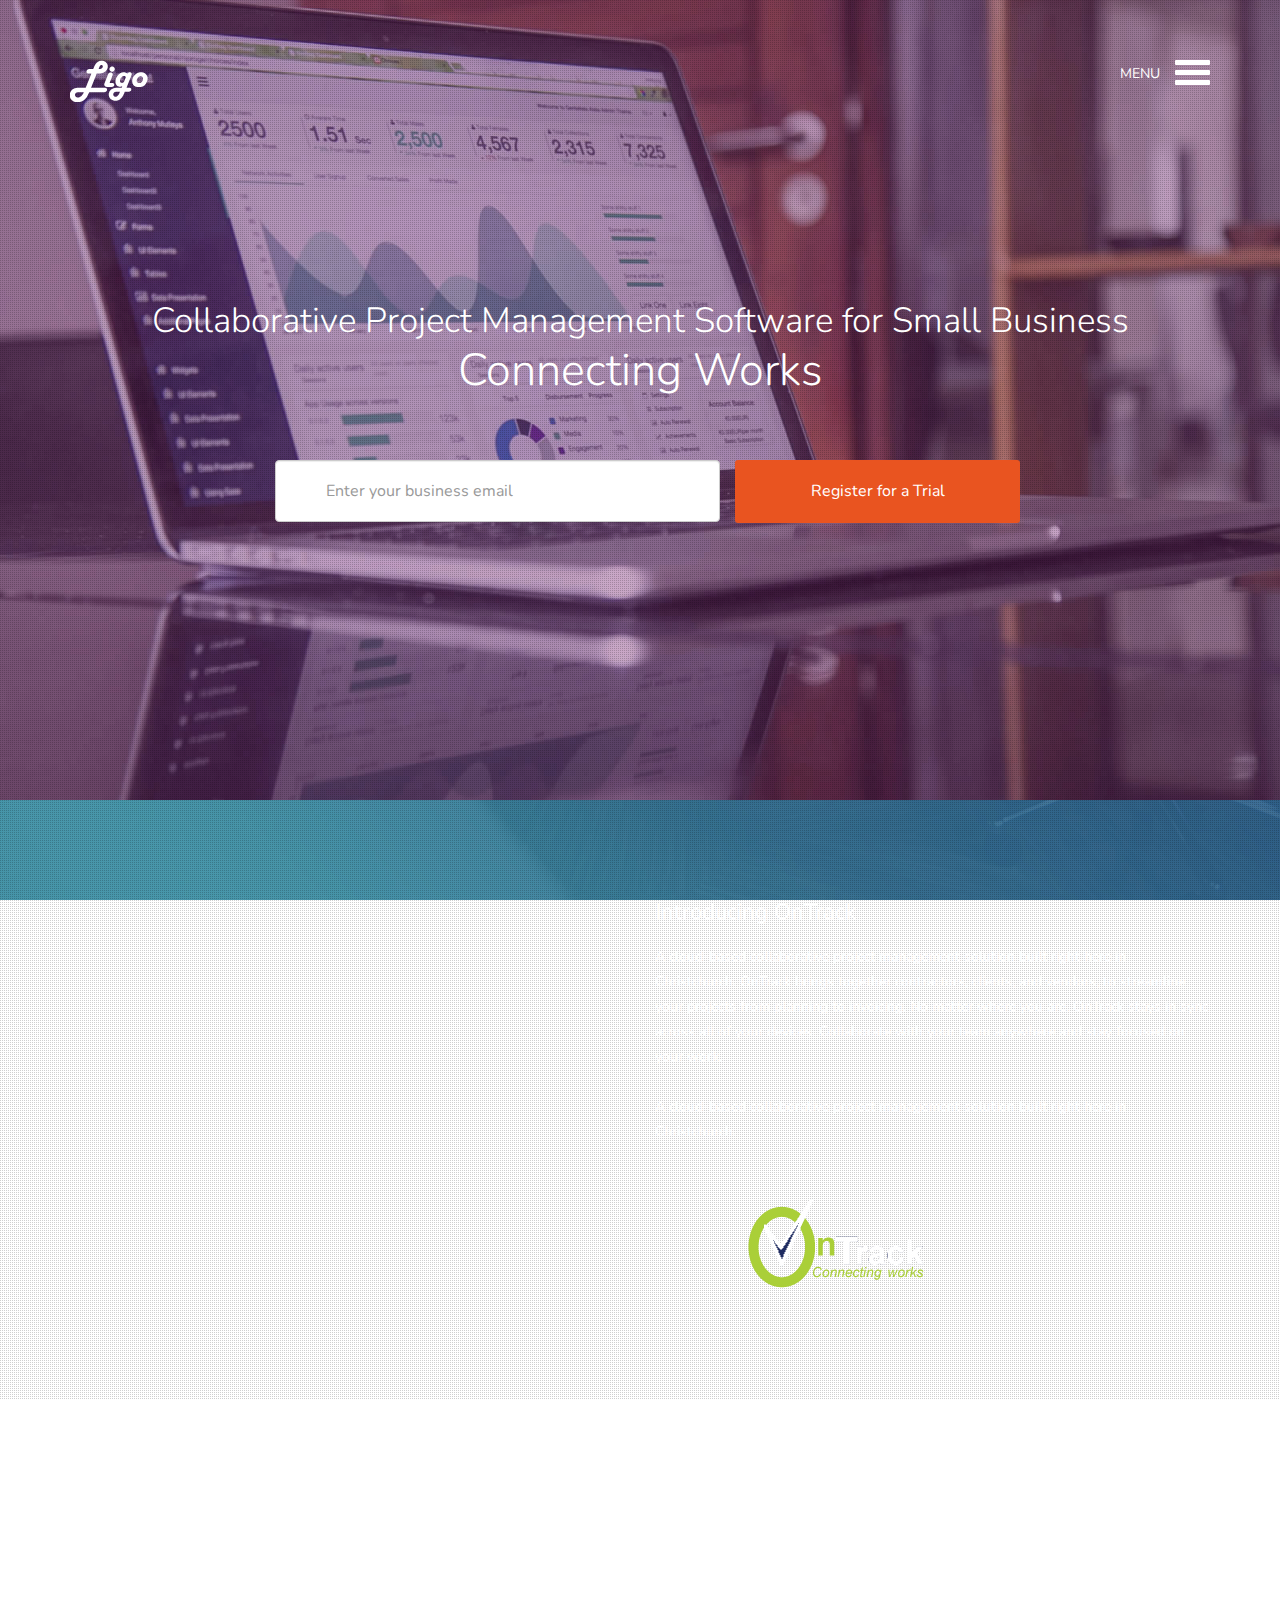
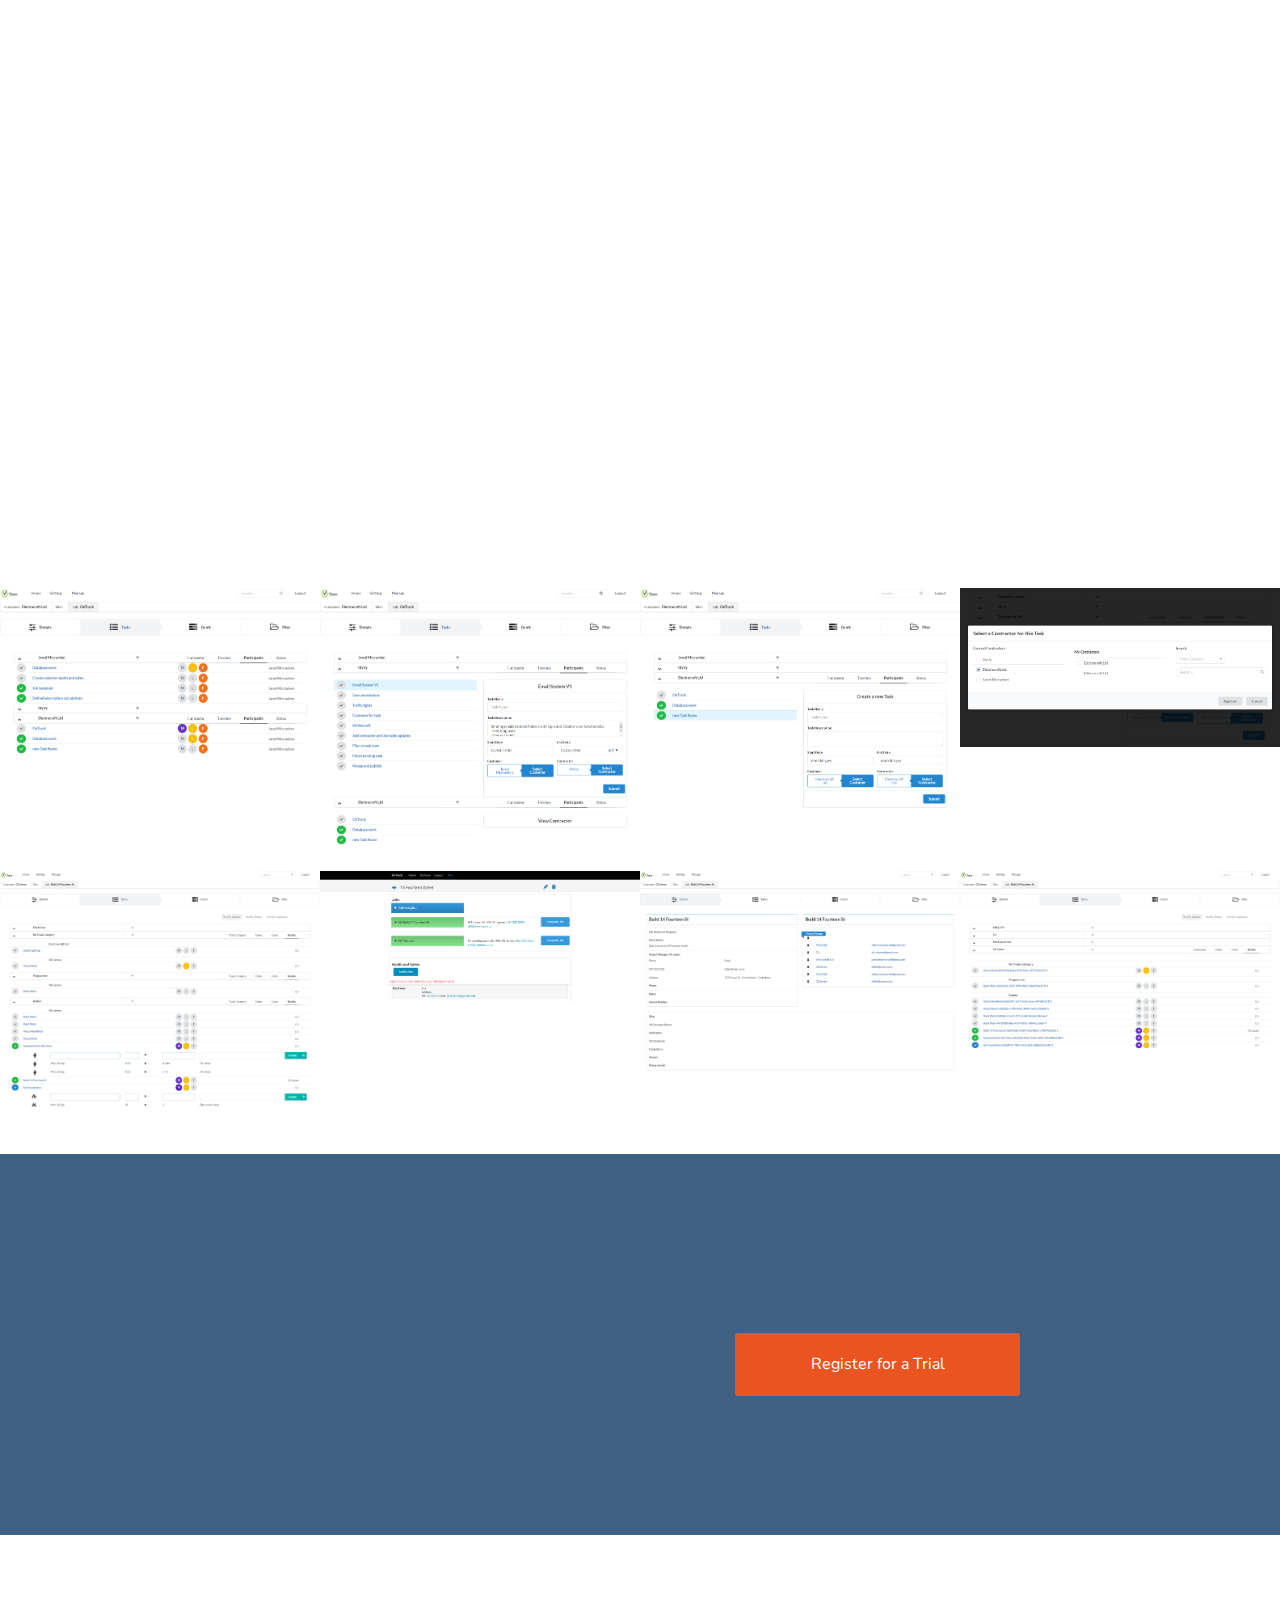
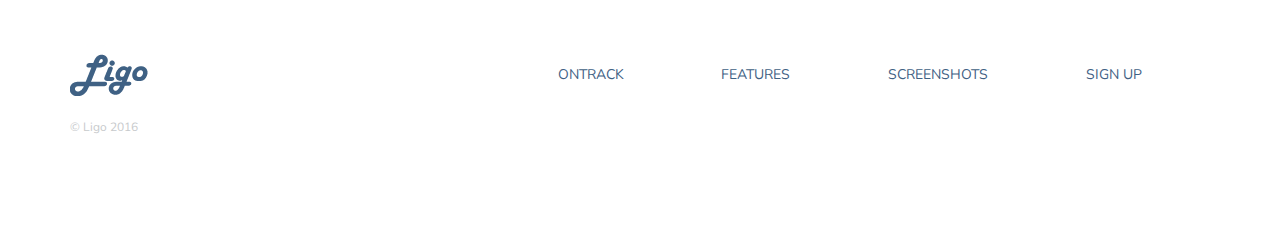
==== index.html @ 8e5c3d8b "init" ====
<!DOCTYPE html>
<!--[if lt IE 7]>      <html class="no-js lt-ie9 lt-ie8 lt-ie7"> <![endif]-->
<!--[if IE 7]>         <html class="no-js lt-ie9 lt-ie8"> <![endif]-->
<!--[if IE 8]>         <html class="no-js lt-ie9"> <![endif]-->
<!--[if gt IE 8]><!--> <html class="no-js"> <!--<![endif]-->
<html lang="en" class="no-js">
	<head>
		<meta charset="utf-8">
		<meta http-equiv="X-UA-Compatible" content="IE=edge">
		<meta name="viewport" content="width=device-width, initial-scale=1">
		<title>Ligo : OnTrack</title>
		<meta name="description" content="OnTrack" />
		<meta name="keywords" content="OnTrack" />
		<!-- Bootstrap -->
		<script src="js/modernizr.custom.js"></script>
		<link href="css/bootstrap.min.css" rel="stylesheet">
		<link href="css/jquery.fancybox.css" rel="stylesheet">
		<link href="css/flickity.css" rel="stylesheet" >
		<link href="css/animate.css" rel="stylesheet">
		<link href="http://maxcdn.bootstrapcdn.com/font-awesome/4.2.0/css/font-awesome.min.css" rel="stylesheet">
		<link href='http://fonts.googleapis.com/css?family=Nunito:400,300,700' rel='stylesheet' type='text/css'>
		<link href="css/styles.css" rel="stylesheet">
		<link href="css/queries.css" rel="stylesheet">
		<!-- Facebook and Twitter integration -->
		<meta property="og:title" content=""/>
		<meta property="og:image" content=""/>
		<meta property="og:url" content=""/>
		<meta property="og:site_name" content=""/>
		<meta property="og:description" content=""/>
		<meta name="twitter:title" content="" />
		<meta name="twitter:image" content="" />
		<meta name="twitter:url" content="" />
		<meta name="twitter:card" content="" />
		<!-- HTML5 Shim and Respond.js IE8 support of HTML5 elements and media queries -->
		<!-- WARNING: Respond.js doesn't work if you view the page via file:// -->
		<!--[if lt IE 9]>
		<script src="https://oss.maxcdn.com/libs/html5shiv/3.7.0/html5shiv.js"></script>
		<script src="https://oss.maxcdn.com/libs/respond.js/1.4.2/respond.min.js"></script>
		<![endif]-->
	</head>
	<body>
		<!--[if lt IE 7]>
		<p class="browsehappy">You are using an <strong>outdated</strong> browser. Please <a href="http://browsehappy.com/">upgrade your browser</a> to improve your experience.</p>
		<![endif]-->
		<!-- open/close -->
		<header>
			<section class="hero">
				<div class="texture-overlay"></div>
				<div class="container">
					<div class="row nav-wrapper">
						<div class="col-md-6 col-sm-6 col-xs-6 text-left">
							<a href="#"><img src="img/logo-white.png" alt="Boxify Logo"></a>
						</div>
						<div class="col-md-6 col-sm-6 col-xs-6 text-right navicon">
							<p>MENU</p><a id="trigger-overlay" class="nav_slide_button nav-toggle" href="#"><span></span></a>
						</div>
					</div>
					<div class="row hero-content">
						<div class="col-md-12">
							<h2>Collaborative Project Management Software <span>for Small Business</span></h2>
							<h1 class="animated fadeInDown">Connecting Works</h1>
							

							

							<div class="col-md-offset-2 col-md-5 col-sm-12 col-xs-12">
								<input type="text" class=" use-input form-control " placeholder="Enter your business email">
							</div>
							<a href="#" class="use-btn animated fadeInUp col-md-3 col-sm-12 col-xs-12 text-center">Register for a Trial</a> 
						</div>
					</div>
				</div>
			</section>
		</header>
		
		
		<section class="showcase" id="about">
			<div class="showcase-wrap">
				<div class="texture-overlay"></div>
				<div class="container">
					<div class="row">
						<div class="col-md-6">
							<div class="device wp3">
								<div class="device-content">
									<div class="showcase-slider">
										<ul class="slides" id="showcaseSlider">
											<li>
												<img src="img/screen1.png" alt="Device Content Image">
											</li>
											<li>
												<img src="img/screen2.png" alt="Device Content Image">
											</li>
											<li>
												<img src="img/screen3.png" alt="Device Content Image">
											</li>
										</ul>
									</div>
								</div>
							</div>
						</div>
						<div class="col-md-6">
							<h1>Introducing OnTrack</h1>
							<p>A cloud-based collaborative project management solution built right here in Christchurch. OnTrack brings together contractors, clients, and vendors, to streamline your projects from planning to invoicing. No matter where you are, OnTrack stays in sync across all of your devices. Collaborate with your team anywhere and stay focused on your work.</p> 
							<p>A cloud-based collaborative project management solution built right here in Christchurch.  </p>
							<blockquote class="team-quote">
							
								<div class="logo-quote text-right">
									<a href="http://tympanus.net/codrops/"><img src="img/codrops-logo.png" alt="Codrops Logo"></a>
								</div>
							</blockquote>
						</div>
					</div>
				</div>
			</div>
		</section>

		<section class="features-list" id="features">
			<div class="container">
				<div class="row">
					<div class="col-md-12">

						<div class="col-md-6 feature-1 wp2 bump delay-05s">
							<div class="feature-icon">
								<i class="warm fa fa-cloud"></i>
							</div>
							<div class="feature-content">
								<h1>Cloud based software.</h1>
								<p>Employees, clients, vendors, consultants, from near or far can work together seamlessly. Manage who can view, log and upload at the company or individual level. </a>
							</div>
						</div>
						<div class="col-md-6 feature-2 wp2 bump delay-05s">
							<div class="feature-icon">
								<i class="warm fa fa-files-o"></i>
							</div>
							<div class="feature-content">
								<h1>Manage each Jobs documents and photos.</h1>
								<p>Make sure your team always has access to the latest version of all project documents.</p>
							</div>
						</div>
					</div>
				</div>
				<div class="row">
					<div class="col-md-12">

						<div class="col-md-6 feature-3 wp2 bump delay-1s">
							<div class="feature-icon">
								<i class="warm fa fa-cogs"></i>
							</div>
							<div class="feature-content">
								<h1>Effective Project Management</h1>
								<p>Sites, Job's and Tasks allow your team to organize complex projects into easily handled tasks. Keep your team focused on what matters most and your projects on time and under budget.</p>
							</div>
						</div>
						<div class="col-md-6 feature-4 wp2 bump delay-1s">
							<div class="feature-icon">
								<i class="warm fa fa-calendar"></i>
							</div>
							<div class="feature-content">
								<h1>Projects on Time</h1>
								<p>Gantt charts provide a detailed visual on the progress of your tasks in comparison to what was planned. </a>
							</div>
						</div>
				    </div>
				</div>
				<div class="row">
					<div class="col-md-12">
						<div class="col-md-6 feature-5 wp2 bump delay-2s">
							<div class="feature-icon">
								<i class="warm fa fa-group"></i>
							</div>
							<div class="feature-content">
								<h1>Track your Team.</h1>
								<p>Keep track of every member of your team. Every user can easily log their billable and non-billable hours.</a>
							</div>
						</div>
						<div class="col-md-6 feature-6 wp2 bump delay-2s">
							<div class="feature-icon">
								<i class="warm fa fa-cubes"></i>
							</div>
							<div class="feature-content">
								<h1>Purchases and Stock</h1>
								<p>Upload purchases directly from an invoice, and track every item of stock. </p>
							</div>
						</div>

					</div>
				</div>
			</div>
		</section>

		<section class="screenshots" id="screenshots">
			<div class="container-fluid">
				<div class="row">
					<ul class="grid">
						<li>
							<figure>
								<img src="img/one.png" alt="Screenshot 01">
								<figcaption>
								<div class="caption-content">
									<a href="img/large/one.png" class="single_image">
										<i class="fa fa-search"></i><br>
										<p>OnTrack</p>
									</a>
								</div>
								</figcaption>
							</figure>
						</li>
						<li>
							<figure>
								<img src="img/two.png" alt="Screenshot 01">
								<figcaption>
								<div class="caption-content">
									<a href="img/large/two.png" class="single_image">
										<i class="fa fa-search"></i><br>
										<p>OnTrack</p>
									</a>
								</div>
								</figcaption>
							</figure>
						</li>
						<li>
							<figure>
								<img src="img/three.png" alt="Screenshot 01">
								<figcaption>
								<div class="caption-content">
									<a href="img/large/three.png" class="single_image">
										<i class="fa fa-search"></i><br>
										<p>OnTrack</p>
									</a>
								</div>
								</figcaption>
							</figure>
						</li>
						<li>
							<figure>
								<img src="img/four.png" alt="Screenshot 01">
								<figcaption>
								<div class="caption-content">
									<a href="img/large/four.png" class="single_image">
										<i class="fa fa-search"></i><br>
										<p>OnTrack</p>
									</a>
								</div>
								</figcaption>
							</figure>
						</li>
					</ul>
				</div>
				<div class="row">
					<ul class="grid">
						<li>
							<figure>
								<img src="img/five.png" alt="Screenshot 01">
								<figcaption>
								<div class="caption-content">
									<a href="img/large/five.png" class="single_image">
										<i class="fa fa-search"></i><br>
										<p>OnTrack</p>
									</a>
								</div>
								</figcaption>
							</figure>
						</li>
						<li>
							<figure>
								<img src="img/six.png" alt="Screenshot 01">
								<figcaption>
								<div class="caption-content">
									<a href="img/large/six.png" class="single_image">
										<i class="fa fa-search"></i><br>
										<p>OnTrack</p>
									</a>
								</div>
								</figcaption>
							</figure>
						</li>
						<li>
							<figure>
								<img src="img/seven.png" alt="Screenshot 01">
								<figcaption>
								<div class="caption-content">
									<a href="img/large/seven.png" class="single_image">
										<i class="fa fa-search"></i><br>
										<p>OnTrack</p>
									</a>
								</div>
								</figcaption>
							</figure>
						</li>
						<li>
							<figure>
								<img src="img/eight.png" alt="Screenshot 01">
								<figcaption>
								<div class="caption-content">
									<a href="img/large/eight.png" class="single_image">
										<i class="fa fa-search"></i><br>
										<p>OnTrack</p>
									</a>
								</div>
								</figcaption>
							</figure>
						</li>
					</ul>
				</div>
			</div>
		</section>
		<section class="download" id="download">
			<div class="container">
				<div class="row">
					<div class="col-md-12 text-center wp4">
						<h1>Seen Enough?</h1>
						<div class="col-md-offset-2 col-md-5 col-sm-12 col-xs-12">
								<input type="text" class=" use-input form-control " placeholder="Enter your business email">
							</div>
							<a href="#" class="use-btn animated fadeInUp col-md-3 col-sm-12 col-xs-12 text-center">Register for a Trial</a>					</div>
				</div>
			</div>
		</section>
		<footer>
			<div class="container">
				<div class="row">
					<div class="col-md-5">
						<h1 class="footer-logo">
						<img src="img/logo-blue.png" alt="Footer Logo Blue">
						</h1>
						<p> © Ligo 2016 </p>
					</div>
					<div class="col-md-7">
						<ul class="footer-nav">
							<li><a href="#about">OnTrack</a></li>
							<li><a href="#features">Features</a></li>
							<li><a href="#screenshots">Screenshots</a></li>
							<li><a href="#download">Sign Up</a></li>
						</ul>
					</div>
				</div>
			</div>
		</footer>
		<div class="overlay overlay-boxify">
			<nav>
				<ul>
					<li><a href="#about"><i class="fa fa-desktop"></i>OnTrack</a></li>
					<li><a href="#features"><i class="fa fa-flash"></i>Features</a></li>
				</ul>
				<ul>
					<li><a href="#screenshots"><i class="fa fa-camera-retro"></i>Screenshots</a></li>
					<li><a href="#download"><i class="fa fa-sign-in"></i>Sign Up</a></li>
				</ul>
			</nav>
		</div>
		<!-- jQuery (necessary for Bootstrap's JavaScript plugins) -->
		<script src="js/min/toucheffects-min.js"></script>
		<script src="https://ajax.googleapis.com/ajax/libs/jquery/1.11.0/jquery.min.js"></script>
		<script src="js/flickity.pkgd.min.js"></script>
		<script src="js/jquery.fancybox.pack.js"></script>
		<!-- Include all compiled plugins (below), or include individual files as needed -->
		<script src="js/retina.js"></script>
		<script src="js/waypoints.min.js"></script>
		<script src="js/bootstrap.min.js"></script>
		<script src="js/min/scripts-min.js"></script>
		<!-- Google Analytics: change UA-XXXXX-X to be your site's ID. -->
		<script>
		(function(b,o,i,l,e,r){b.GoogleAnalyticsObject=l;b[l]||(b[l]=
		function(){(b[l].q=b[l].q||[]).push(arguments)});b[l].l=+new Date;
		e=o.createElement(i);r=o.getElementsByTagName(i)[0];
		e.src='//www.google-analytics.com/analytics.js';
		r.parentNode.insertBefore(e,r)}(window,document,'script','ga'));
		ga('create','UA-XXXXX-X');ga('send','pageview');
		</script>
	</body>
</html>
---- css/styles.css ----
/* ! normalize.css v1.0.0 | MIT License | git.io/normalize */

/* ==========================================================================
HTML5 display definitions
========================================================================== */

/*
* Corrects `block` display not defined in IE 6/7/8/9 and Firefox 3.
*/

article, aside, details, figcaption, figure, footer, header, hgroup, nav, section, summary {
    display: block
}

/*
* Corrects `inline-block` display not defined in IE 6/7/8/9 and Firefox 3.
*/
audio, canvas, video {
    display: inline-block;
    *display: inline;
    *zoom: 1;
}

/*
* Prevents modern browsers from displaying `audio` without controls.
* Remove excess height in iOS 5 devices.
*/
audio:not([controls]) {
    display: none;
    height: 0;
}

/*
* Addresses styling for `hidden` attribute not present in IE 7/8/9, Firefox 3, * and Safari 4.
* Known issue:no IE 6 support.
*/
[hidden] {
    display: none
}

/* ==========================================================================
Base
========================================================================== */
/*
* 1. Corrects text resizing oddly in IE 6/7 when body `font-size` is set using
*    `em` units.
* 2. Prevents iOS text size adjust after orientation change, without disabling
*    user zoom.
*/

html {
    font-size: 100%; /* 1 */
    -webkit-text-size-adjust: 100%; /* 2 */
    -ms-text-size-adjust: 100%; /* 2 */
}

/*
* Addresses `font-family` inconsistency between `textarea` and other form
* elements.
*/
html, button, input, select, textarea {
    font-family: sans-serif;
    font-family: 'Nunito', sans-serif;
}
html, body {
    overflow-x: hidden;
    width: 100%;
}

/*
* Addresses margins handled incorrectly in IE 6/7.
*/
body {
    margin: 0;
    font-family: 'Nunito', sans-serif;
}

/*
* Font Smoothing
*/
html, html a {
    text-shadow: 1px 1px 1px rgba(0, 0, 0, 0.004);
    -webkit-font-smoothing: antialiased;
}

/* ==========================================================================
Links
========================================================================== */
/*
* Addresses `outline` inconsistency between Chrome and other browsers.
*/

a:focus {
    outline: thin dotted;
    text-decoration: none;
}

/*
* Improves readability when focused and also mouse hovered in all browsers.
*/
a:active, a:hover {
    outline: 0;
    text-decoration: none;
}

/* ==========================================================================
Typography
========================================================================== */
/*
* Addresses font sizes and margins set differently in IE 6/7.
* Addresses font sizes within `section` and `article` in Firefox 4+, Safari 5, * and Chrome.
*/

h1 {
    margin: 0.67em 0;
    font-size: 2em;
}
h2 {
    margin: 0.83em 0;
    font-size: 1.5em;
}
h3 {
    margin: 1em 0;
    font-size: 1.17em;
}
h4 {
    margin: 1.33em 0;
    font-size: 1em;
}
h5 {
    margin: 1.67em 0;
    font-size: 0.83em;
}
h6 {
    margin: 2.33em 0;
    font-size: 0.75em;
}

/*
* Addresses styling not present in IE 7/8/9, Safari 5, and Chrome.
*/
abbr[title] {
    border-bottom: 1px dotted
}

/*
* Addresses style set to `bolder` in Firefox 3+, Safari 4/5, and Chrome.
*/
b, strong {
    font-weight: bold
}
blockquote {
    margin: 0px
}

/*
* Addresses styling not present in Safari 5 and Chrome.
*/
dfn {
    font-style: italic
}

/*
* Addresses styling not present in IE 6/7/8/9.
*/
mark {
    background: #ff0;
    color: #000;
}

/*
* Addresses margins set differently in IE 6/7.
*/
p, pre {
    margin: 1em 0
}

/*
* Corrects font family set oddly in IE 6, Safari 4/5, and Chrome.
*/
code, kbd, pre, samp {
    font-size: 1em;
    font-family: monospace, serif;
    _font-family: 'courier new', monospace;
}

/*
* Improves readability of pre-formatted text in all browsers.
*/
pre {
    white-space: pre;
    white-space: pre-wrap;
    word-wrap: break-word;
}

/*
* Addresses CSS quotes not supported in IE 6/7.
*/
q {
    quotes: none
}

/*
* Addresses `quotes` property not supported in Safari 4.
*/
q:before, q:after {
    content: '';
    content: none;
}
small {
    font-size: 75%
}

/*
* Prevents `sub` and `sup` affecting `line-height` in all browsers.
*/
sub, sup {
    position: relative;
    vertical-align: baseline;
    font-size: 75%;
    line-height: 0;
}
sup {
    top: -0.5em
}
sub {
    bottom: -0.25em
}

/* ==========================================================================
Lists
========================================================================== */
/*
* Addresses margins set differently in IE 6/7.
*/

dl, menu, ol, ul {
    margin: 1em 0
}
dd {
    margin: 0 0 0 40px
}

/*
* Addresses paddings set differently in IE 6/7.
*/
menu, ol, ul {
    padding: 0
}

/*
* Corrects list images handled incorrectly in IE 7.
*/
nav ul, nav ol {
    list-style: none;
    list-style-image: none;
}

/* ==========================================================================
Embedded content
========================================================================== */
/*
* 1. Removes border when inside `a` element in IE 6/7/8/9 and Firefox 3.
* 2. Improves image quality when scaled in IE 7.
*/

img {
    border: 0; /* 1 */
    -ms-interpolation-mode: bicubic; /* 2 */
}

/*
* Corrects overflow displayed oddly in IE 9.
*/
svg:not(:root) {
    overflow: hidden
}

/* ==========================================================================
Figures
========================================================================== */
/*
* Addresses margin not present in IE 6/7/8/9, Safari 5, and Opera 11.
*/

figure {
    margin: 0
}

/* ==========================================================================
Forms
========================================================================== */
/*
* Corrects margin displayed oddly in IE 6/7.
*/

form {
    margin: 0
}

/*
* Define consistent border, margin, and padding.
*/
fieldset {
    margin: 0 2px;
    padding: 0.35em 0.625em 0.75em;
    border: 1px solid #c0c0c0;
}

/*
* 1. Corrects color not being inherited in IE 6/7/8/9.
* 2. Corrects text not wrapping in Firefox 3.
* 3. Corrects alignment displayed oddly in IE 6/7.
*/
legend {
    padding: 0;
    border: 0; /* 1 */
    white-space: normal; /* 2 */
    *margin-left: -7px; /* 3 */
}

/*
* 1. Corrects font size not being inherited in all browsers.
* 2. Addresses margins set differently in IE 6/7, Firefox 3+, Safari 5, *    and Chrome.
* 3. Improves appearance and consistency in all browsers.
*/
button, input, select, textarea {
    margin: 0; /* 2 */
    vertical-align: baseline; /* 3 */
    font-size: 100%; /* 1 */
    *vertical-align: middle; /* 3 */
}

/*
* Addresses Firefox 3+ setting `line-height` on `input` using ` !important` in
* the UA stylesheet.
*/
button, input {
    line-height: normal
}

/*
* 1. Avoid the WebKit bug in Android 4.0.* where (2) destroys native `audio`
*    and `video` controls.
* 2. Corrects inability to style clickable `input` types in iOS.
* 3. Improves usability and consistency of cursor style between image-type
*    `input` and others.
* 4. Removes inner spacing in IE 7 without affecting normal text inputs.
*    Known issue:inner spacing remains in IE 6.
*/
button, html input[type="button"], /* 1 */
input[type="reset"], input[type="submit"] {
    cursor: pointer; /* 3 */
    -webkit-appearance: button; /* 2 */
    *overflow: visible; /* 4 */
}

/*
* Re-set default cursor for disabled elements.
*/
button[disabled], input[disabled] {
    cursor: default
}

/*
* 1. Addresses box sizing set to content-box in IE 8/9.
* 2. Removes excess padding in IE 8/9.
* 3. Removes excess padding in IE 7.
*    Known issue:excess padding remains in IE 6.
*/
input[type="checkbox"], input[type="radio"] {
    box-sizing: border-box; /* 1 */
    padding: 0; /* 2 */
    *height: 13px; /* 3 */
    *width: 13px; /* 3 */
}

/*
* 1. Addresses `appearance` set to `searchfield` in Safari 5 and Chrome.
* 2. Addresses `box-sizing` set to `border-box` in Safari 5 and Chrome
*    (include `-moz` to future-proof).
*/
input[type="search"] {
    /* 2 */
    box-sizing: content-box;
    -webkit-appearance: textfield; /* 1 */
    nowhitespace: afterproperty;
}

/*
* Removes inner padding and search cancel button in Safari 5 and Chrome
* on OS X.
*/
input[type="search"]::-webkit-search-cancel-button, input[type="search"]::-webkit-search-decoration {
    -webkit-appearance: none
}

/*
* Removes inner padding and border in Firefox 3+.
*/
button::-moz-focus-inner, input::-moz-focus-inner {
    padding: 0;
    border: 0;
}

/*
* 1. Removes default vertical scrollbar in IE 6/7/8/9.
* 2. Improves readability and alignment in all browsers.
*/
textarea {
    overflow: auto; /* 1 */
    vertical-align: top; /* 2 */
}

/* ==========================================================================
Tables
========================================================================== */
/*
* Remove most spacing between table cells.
*/

table {
    border-spacing: 0;
    border-collapse: collapse;
}

/* ==========================================================================
Global Styles
========================================================================== */
.group:after {
    content: "";
    display: table;
    clear: both;
}
a {
    -webkit-transition-timing-function: ease-in-out;
    transition-timing-function: ease-in-out;
    -webkit-transition-duration: 300ms;
    transition-duration: 300ms;
    -webkit-transition-property: color, border-color, background-color;
    transition-property: color, border-color, background-color;
}
.nopadding {
    margin: 0 !important;
    padding: 0 !important;
}
p {
    font-size: 14px;
    line-height: 25px;
}
a {
    color: #73d0da
}
a:hover, a:focus {
    color: #73d0da;
    text-decoration: none;
}
.texture-overlay {
    position: absolute;
    top: 0px;
    left: 0px;
    width: 100%;
    height: 100%;
    background-image: url(../img/grid.png);
}

/* ==========================================================================
Buttons
========================================================================== */
.use-btn {
    display: inline-block;
    margin: 0 10px 10px 0;
    padding: 20px 0;
    border-radius: 3px;
    background-color: #E95420;
    color: #fff;
    font-size: 16px;
}
.use-btn:hover, .use-btn:focus {
    color: #E95420;
    background-color: #fff;
    text-decoration: none;
}
.use-input {
    padding: 30px 50px;
    font-size: 16px;
    margin-bottom: 20px!important;
}
.learn-btn, .download-btn {
    display: inline-block;
    padding: 18px 46px;
    border: 2px solid #fff;
    border-radius: 3px;
    color: #fff;
    font-size: 16px;
}
.learn-btn:hover, .download-btn:hover, .learn-btn:focus, .download-btn:focus {
    border-color: #73d0da;
    color: #73d0da;
    text-decoration: none;
}
.read-more-btn {
    display: inline-block;
    color: #323a45;
    text-transform: uppercase;
    font-weight: 400;
}
.read-more-btn i, .download-btn i {
    margin-left: 5px
}
.showcase .download-btn {
    margin-top: 50px
}
.download .download-btn {
    margin-top: 25px
}

/* ==========================================================================
Navigation
========================================================================== */
.nav-toggle {
    position: absolute;
    top: 0;
    right: 15px;
    z-index: 999999;
    padding: 10px 35px 16px 0px;
    cursor: pointer;
}
.nav-toggle:focus {
    outline: none;
}
.nav-toggle span, .nav-toggle span:before, .nav-toggle span:after {
    content: '';
    position: absolute;
    display: block;
    width: 35px;
    height: 5px;
    border-radius: 1px;
    background: #fff;
    cursor: pointer;
}
.nav-toggle span:before {
    top: -10px
}
.nav-toggle span:after {
    bottom: -10px
}
.nav-toggle span, .nav-toggle span:before, .nav-toggle span:after {
    -webkit-transition: all 300ms ease-in-out;
    transition: all 300ms ease-in-out;
}
.nav-toggle.active span {
    background-color: transparent
}
.nav-toggle.active span:before, .nav-toggle.active span:after {
    top: 0
}
.nav-toggle.active span:before {
    -webkit-transform: rotate(45deg);
    -ms-transform: rotate(45deg);
    transform: rotate(45deg);
}
.nav-toggle.active span:after {
    top: 10px;
    -webkit-transform: translateY(-10px) rotate(-45deg);
    -ms-transform: translateY(-10px) rotate(-45deg);
    transform: translateY(-10px) rotate(-45deg);
}
.navicon {
    position: relative;
    height: 26px;
}
.navicon p {
    margin: 1px 50px 0 0
}
.navicon-fixed {
    position: fixed;
    top: 59px;
    right: 143px;
}

/* ==========================================================================
Hero
========================================================================== */
.hero {
    position: relative;
    padding: 60px 0 60px 0;
    min-height: 800px;
    background: rgb(40, 70, 102) url('../img/hero-01.jpg') no-repeat center center;
    background-size: cover;
    color: #fff;
}
.hero h1 {
    margin: 0 0 65px 0;
    font-weight: 300;
    font-size: 45px;
    text-align: center;
}
.hero h2 {
    margin: 200px 0 5px 0;
    font-weight: 300;
    font-size: 35px;
    text-align: center;
}
.hero h1 span {
    display: inline-block;
    color: #a1a9b0;
}
#home {
    width: 100%;
    height: 100%;
}
.hero {
    width: 100%;
    height: 100%;
}
header i {
    margin-left: 5px
}

/* ==========================================================================
Video
========================================================================== */
section.video i {
    margin-right: 10px;
    color: #323a45;
    vertical-align: middle;
    font-size: 50px;
    -webkit-transition: color 300ms ease-in-out;
    transition: color 300ms ease-in-out;
}
section.video h1 {
    font-weight: 400;
    font-size: 20px;
}
section.video {
    padding: 60px 0;
    background-color: #f6f7f9;
}
section.video a {
    color: #323a45
}
section.video a:hover, section.video a:focus {
    color: #73d0da;
    text-decoration: none;
}
section.video a:hover i, section.video a:focus i {
    color: #73d0da
}

/* ==========================================================================
Custom Slider Controls (Flickity)
========================================================================== */
.flickity-page-dots .dot {
    width: 13px;
    height: 13px;
    opacity: 1;
    background: transparent;
    border: 2px solid white;
    -webkit-transition: background 0.3s;
    transition: background 0.3s;
}
.flickity-page-dots .dot.is-selected {
    background: white;
}

/* ==========================================================================
Features Slider
========================================================================== */
.features-bg {
    position: relative;
    min-height: 400px;
    background: url('../img/features-intro-01.jpg') no-repeat center center;
    background-size: cover;
}
.features-img {
    width: 100%;
    height: 400px;
    text-align: center;
    line-height: 400px;
}
.features-slider {
    position: relative;
    padding: 11% 100px 10% 100px;
    height: 400px;
    background-color: #3F6184;
}
.features-slider ul {
    margin: 0;
    padding: 0;
    list-style: none;
}
.features-slider ul li {
    width: 100%;
}
.features-slider li h1 {
    margin-bottom: 15px;
    color: #fff;
    font-weight: 400;
    font-size: 22px;
}
.features-slider li p {
    color: #fff;
    font-size: 14px;
}
.features-intro-img {
    position: relative
}
.slides li h1 {
    margin: 0;
    padding: 0;
}
.features-slider .flickity-page-dots {
    text-align: left;
    margin-top: 50px;
    position: static;
}
.features-slider .flickity-page-dots .dot {
    margin: 0 12px 0 0;
}

/* ==========================================================================
Features List
========================================================================== */
.features-list {
    padding: 130px 0
}
.features-list h1 {
    margin: 0 0 10px 0;
    padding: 0;
    color: #24374b;
    font-size: 20px;
}
.features-list p {
    margin-bottom: 20px;
    color: #778899;
}
.feature-content {
    display: inline-block;
    margin-left: 0;
    width: 65%;
}
.feature-icon {
    display: inline-block;
    margin-right: 25px;
    width: 90px;
    height: 90px;
    border: solid 2px #4e9ba3;
    border-radius: 50%;
    vertical-align: top;
    text-align: center;
    font-size: 25px;
    line-height: 90px;
}
.feature-icon i {
    color: #4e9ba3
}

/* ==========================================================================
Blockquote
========================================================================== */
blockquote {
    margin: 40px 0 0;
    padding: 0;
    border: none;
}
blockquote p {
    display: inline-block;
    margin: 0;
    padding: 0;
    width: 70%;
    vertical-align: top;
    font-style: italic;
}
blockquote .avatar {
    display: inline-block;
    margin-right: 20px;
    width: 64px;
    height: 64px;
    vertical-align: middle;
}
blockquote .logo-quote {
    display: inline-block;
    margin: 0 0 0 90px;
}

/* ==========================================================================
Showcase
========================================================================== */
.showcase {
    background: url('../img/showcase-bg-fixed-01.jpg') no-repeat center center fixed;
    background-size: cover;
}
.showcase h1 {
    margin: 0 0 20px 0;
    color: #fff;
    font-weight: 400;
    font-size: 22px;
}
.showcase p {
    margin-bottom: 25px;
    color: #fff;
}
.device {
    position: absolute;
    top: -60px;
    left: 20%;
    min-height: 676px;
    width: 359px;
    background: url('../img/iphone-skeleton.png') no-repeat center center;
}
.device-content {
    position: absolute;
    top: 115px;
    left: 56px;
    width: 247px;
    height: 445px;
    background: rgba(0, 0, 0, 0.3);
}
.device-content img {
    width: 247px;
    height: 445px;
}
.showcase-wrap {
    position: relative;
    padding: 100px 0;
    min-height: 600px;
}
.showcase-slider ul {
    margin: 0;
    padding: 0;
    list-style: none;
}
.showcase-slider .flickity-page-dots {
    bottom: 20px;
}

/* ==========================================================================
Screenshots Intro
========================================================================== */
.screenshots-intro {
    padding: 170px 0 100px 0;
    background-color: #f6f7f9;
}
.screenshots-intro h1 {
    margin-bottom: 20px;
    color: #24374b;
    font-weight: 400;
    font-size: 22px;
}
.screenshots-intro p {
    margin-bottom: 25px;
    color: #778899;
}

/* ==========================================================================
Screenshots
========================================================================== */
.screenshots ul {
    margin: 0;
    padding: 0;
    width: 100%;
}
.screenshots ul li {
    float: left;
    min-height: 100%;
    width: 25%;
    background-color: #000;
    list-style: none;
}
.screenshots figure {
    position: relative;
    overflow: hidden;
}
.screenshots figure img {
    width: 100%;
    height: 100%;
    -webkit-transition: all 300ms ease-in-out;
    transition: all 300ms ease-in-out;
}
.screenshots figure:hover img, .screenshots figure:focus img {
    -webkit-transform: scale(1.1);
    -ms-transform: scale(1.1);
    transform: scale(1.1);
}
.screenshots figcaption {
    position: absolute;
    top: 0;
    left: 0;
    padding: 25% 0;
    width: 100%;
    height: 100%;
    background-color: rgba(63, 97, 132, 0.85);
    text-align: center;
    font-size: 15px;
    opacity: 0;
    -webkit-transition: all 300ms ease-in-out;
    transition: all 300ms ease-in-out;
}
.screenshots figcaption a {
    color: #fff
}
.screenshots figcaption a:hover, .screenshots figcaption a:focus {
    color: #73d0da
}
.screenshots figure:hover figcaption, .screenshots figure:focus figcaption {
    opacity: 1
}
.visible {
    opacity: 1
}
.screenshots figure.cs-hover figcaption {
    opacity: 1
}
.screenshots figcaption i {
    font-size: 35px
}
.screenshots figcaption p {
    margin-bottom: 0;
    text-transform: uppercase;
    font-weight: 400;
}
.screenshots figcaption .caption-content {
    position: absolute;
    top: 50%;
    left: 50%;
    margin-top: -40px;
    margin-left: -100px;
    width: 200px;
    -webkit-transform: translate(0px, 15px);
    -ms-transform: translate(0px, 15px);
    transform: translate(0px, 15px);
    -webkit-transition: all 300ms ease-in-out;
    transition: all 300ms ease-in-out;
}
.screenshots figure:hover figcaption .caption-content, .screenshots figure:focus figcaption .caption-content {
    -webkit-transform: translate(0px, 0px);
    -ms-transform: translate(0px, 0px);
    transform: translate(0px, 0px);
}

/* ==========================================================================
Download Now
========================================================================== */
.download {
    padding: 120px 0;
    background-color: #3f6184;
}
.download h1 {
    margin: 0 0 15px 0;
    color: #fff;
    font-weight: 400;
    font-size: 40px;
}

/* ==========================================================================
Footer
========================================================================== */
footer {
    padding: 100px 0
}
footer p {
    color: #c7cacc;
    font-size: 12px;
}
footer ul {
    margin-top: 30px
}
footer li {
    float: left;
    margin-right: 15%;
    list-style: none;
    text-transform: uppercase;
    font-weight: 400;
}
footer li a {
    color: #3f6184
}
footer li:last-child {
    margin-right: 0
}

/* ==========================================================================
Nav Overlay
========================================================================== */
/* Overlay style */

.overlay {
    position: fixed;
    top: 0;
    left: 0;
    width: 100%;
    height: 100%;
    background: rgba(52, 82, 113, 0.95);
}

/* Menu style */
.overlay nav {
    position: relative;
    top: 50%;
    height: 60%;
    text-align: center;
    font-size: 54px;
    -webkit-transform: translateY(-50%);
    -ms-transform: translateY(-50%);
    transform: translateY(-50%);
}
.overlay ul {
    position: relative;
    display: inline-block;
    margin: 0 auto;
    padding: 0;
    list-style: none;
}
.overlay ul li {
    display: block;
    float: left;
    margin-right: 20px;
}
.overlay ul li:last-child {
    margin-right: 0px
}
.overlay ul li i {
    display: block;
    margin-bottom: 10px;
    font-size: 40px;
}
.overlay ul li a {
    display: block;
    padding: 50px 0;
    min-width: 190px;
    border: 2px solid #fff;
    border-radius: 3px;
    background-color: #345271;
    color: #fff;
    text-transform: uppercase;
    font-weight: 400;
    font-size: 15px;
    -webkit-transition: all 300ms ease-in-out;
    transition: all 300ms ease-in-out;
}
.overlay ul li a:hover, .overlay ul li a:focus {
    border-color: #73d0da;
    color: #73d0da;
}

/* Effects */
.overlay-boxify {
    visibility: hidden;
    opacity: 0;
    -webkit-transition: opacity 0.5s, visibility 0s 0.5s;
    transition: opacity 0.5s, visibility 0s 0.5s;
}
.overlay-boxify.open {
    visibility: visible;
    opacity: 1;
    -webkit-transition: opacity 0.5s;
    transition: opacity 0.5s;
}
.overlay-boxify nav ul li {
    opacity: 0;
    -webkit-transform: translate3d(0, -80px, 0);
    transform: translate3d(0, -80px, 0);
    -webkit-transition: -webkit-transform 0.5s, opacity 0.5s;
    transition: transform 0.5s, opacity 0.5s;
}
.overlay-boxify.open nav ul:first-child li:first-child {
    -webkit-transition-delay: 0.05s;
    transition-delay: 0.05s;
}
.overlay-boxify.open nav ul:first-child li:nth-child(2) {
    -webkit-transition-delay: 0.1s;
    transition-delay: 0.1s;
}
.overlay-boxify.open nav ul:nth-child(2) li:first-child {
    -webkit-transition-delay: 0.15s;
    transition-delay: 0.15s;
}
.overlay-boxify.open nav ul:nth-child(2) li:nth-child(2) {
    -webkit-transition-delay: 0.2s;
    transition-delay: 0.2s;
}
.overlay-boxify.open nav ul li {
    opacity: 1;
    -webkit-transform: translate3d(0, 0, 0);
    transform: translate3d(0, 0, 0);
}

/* ==========================================================================
Waypoints
========================================================================== */
.wp1, .wp2, .wp3, .wp4, .wp5, .wp6 {
    visibility: hidden
}
.bounceInLeft, .bounceInRight, .fadeInUp, .fadeInUpDelay, .fadeInDown, .fadeInUpD, .fadeInLeft, .fadeInRight, .bounceInDown {
    visibility: visible
}
.delay-05s {
    -webkit-animation-delay: 0.5s;
    animation-delay: 0.5s;
}
.delay-1s {
    -webkit-animation-delay: 1s;
    animation-delay: 1s;
}
.delay-2s {
    -webkit-animation-delay: 2s;
    animation-delay: 2s;
}

.bump {
    margin-top: 25px!important;
    margin-bottom: 20px!important;
}

.warm {
    color: #E95420!important;
}
---- css/queries.css ----
@media screen and (max-width:1200px){
	.device{left:20%;top:-36px;}
	footer li{margin-right:10%;}
	.feature-content{width:55%;}
}
@media screen and (max-width:991px){
	.feature-1,.feature-2{margin-bottom:50px;}
	.device{display:none;}
	.screenshots ul li{width:50%;}
	.screenshots-intro{padding:110px 0 100px 0;}
	.feature-content{width:80%;}
	.features-slider{height:100%}
}
@media screen and (max-width:680px){
	.feature-content{width:60%;}
	.hero h1{display: none!important}
}
@media screen and (max-width:640px){
	.hero h1{display: none!important}
	footer li{display:block;text-align:left;padding:20px 0;border-bottom:dashed 1px #c7cacc;margin-right:0!important;float:none;}
	nav{margin-top:40px;}
	.overlay ul{margin-left:0px;}
	.overlay ul li a{padding:20px 0;min-width:120px;font-size:12px;}
}
@media screen and (max-width:465px){
	.hero h2{font-size:40px;margin:100px 0 45px 0}
	.hero h1{display: none!important}
	.screenshots ul li{width:100%;min-height:100%;float:none;}
	section.video i{font-size:30px;}
	section.video h1{font-size:15px;font-weight:400;}
	section.video{padding:40px;}
	.feature-content{width:100%;text-align:center;margin-top:20px;}
	.feature-icon{display:block;margin:0 auto;}
	blockquote p{width:60%;}
	.features-slider {padding: 11% 50px 10% 50px;}
}
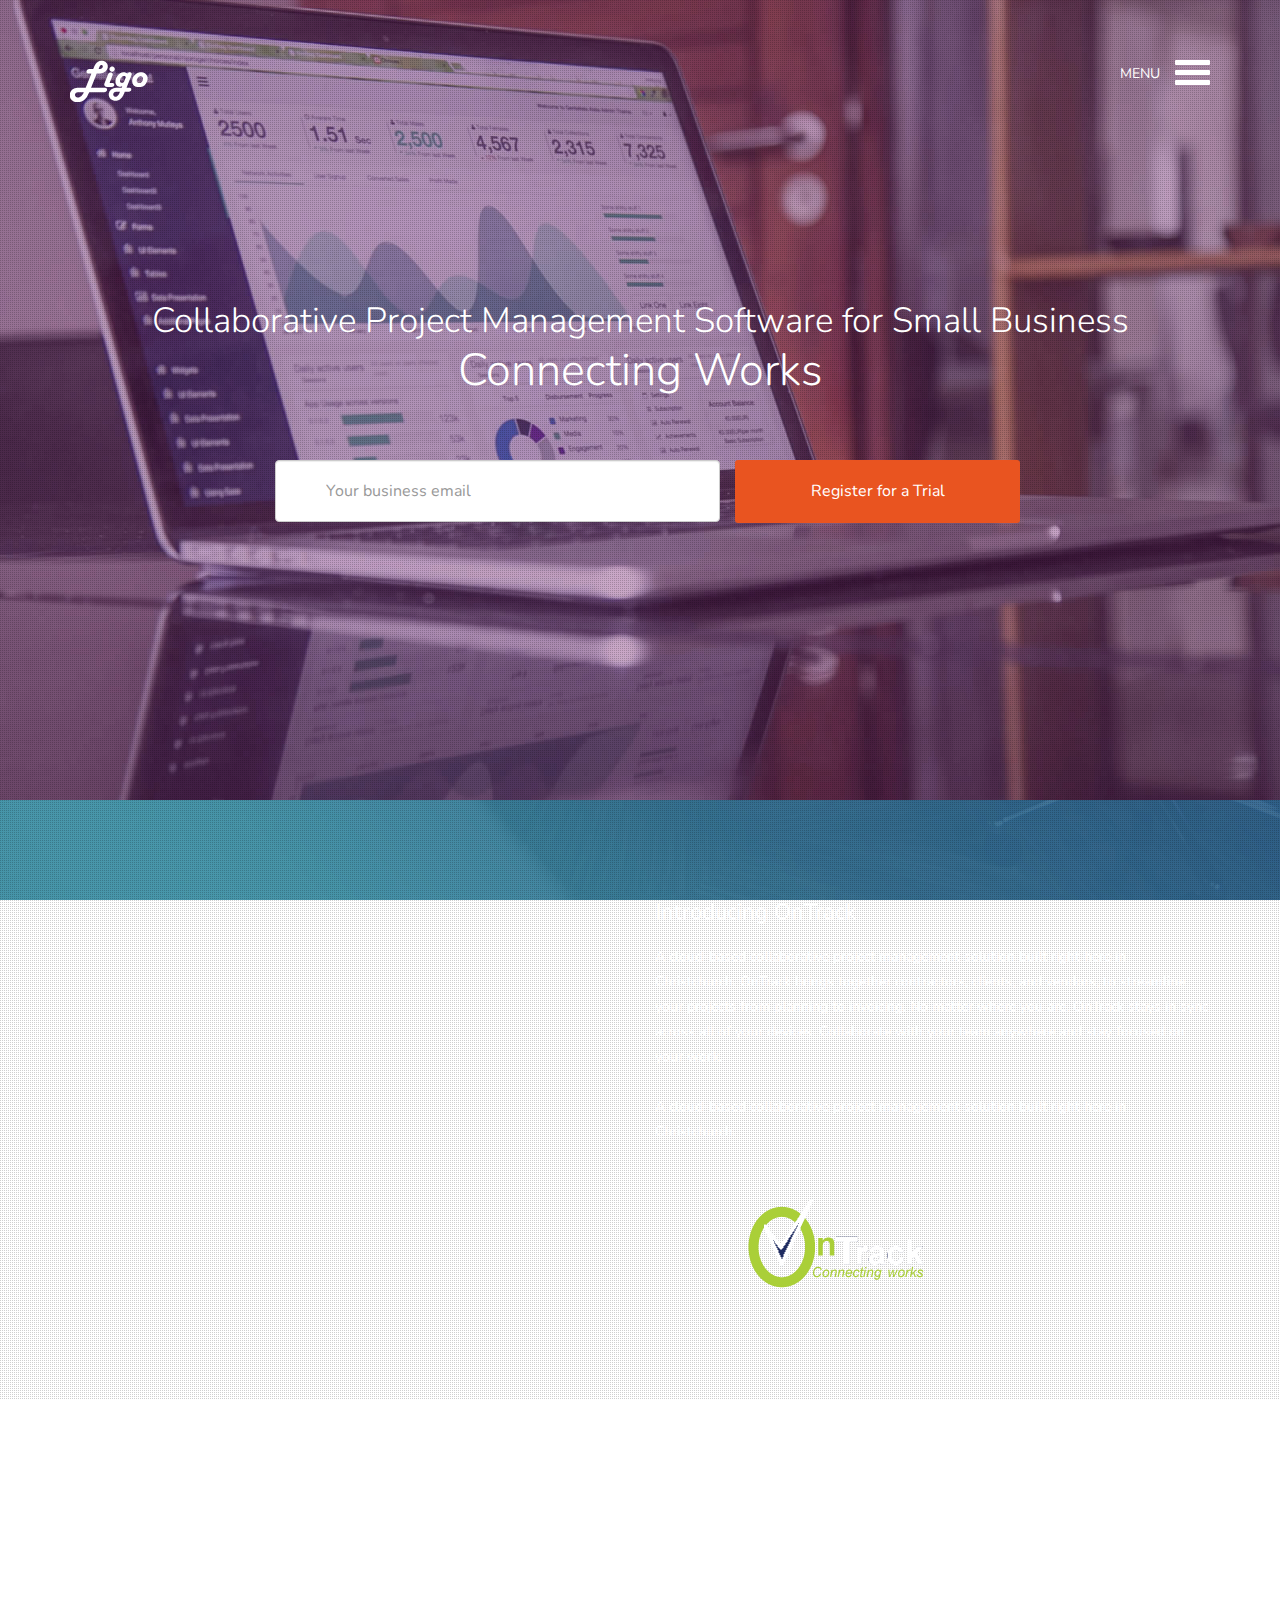
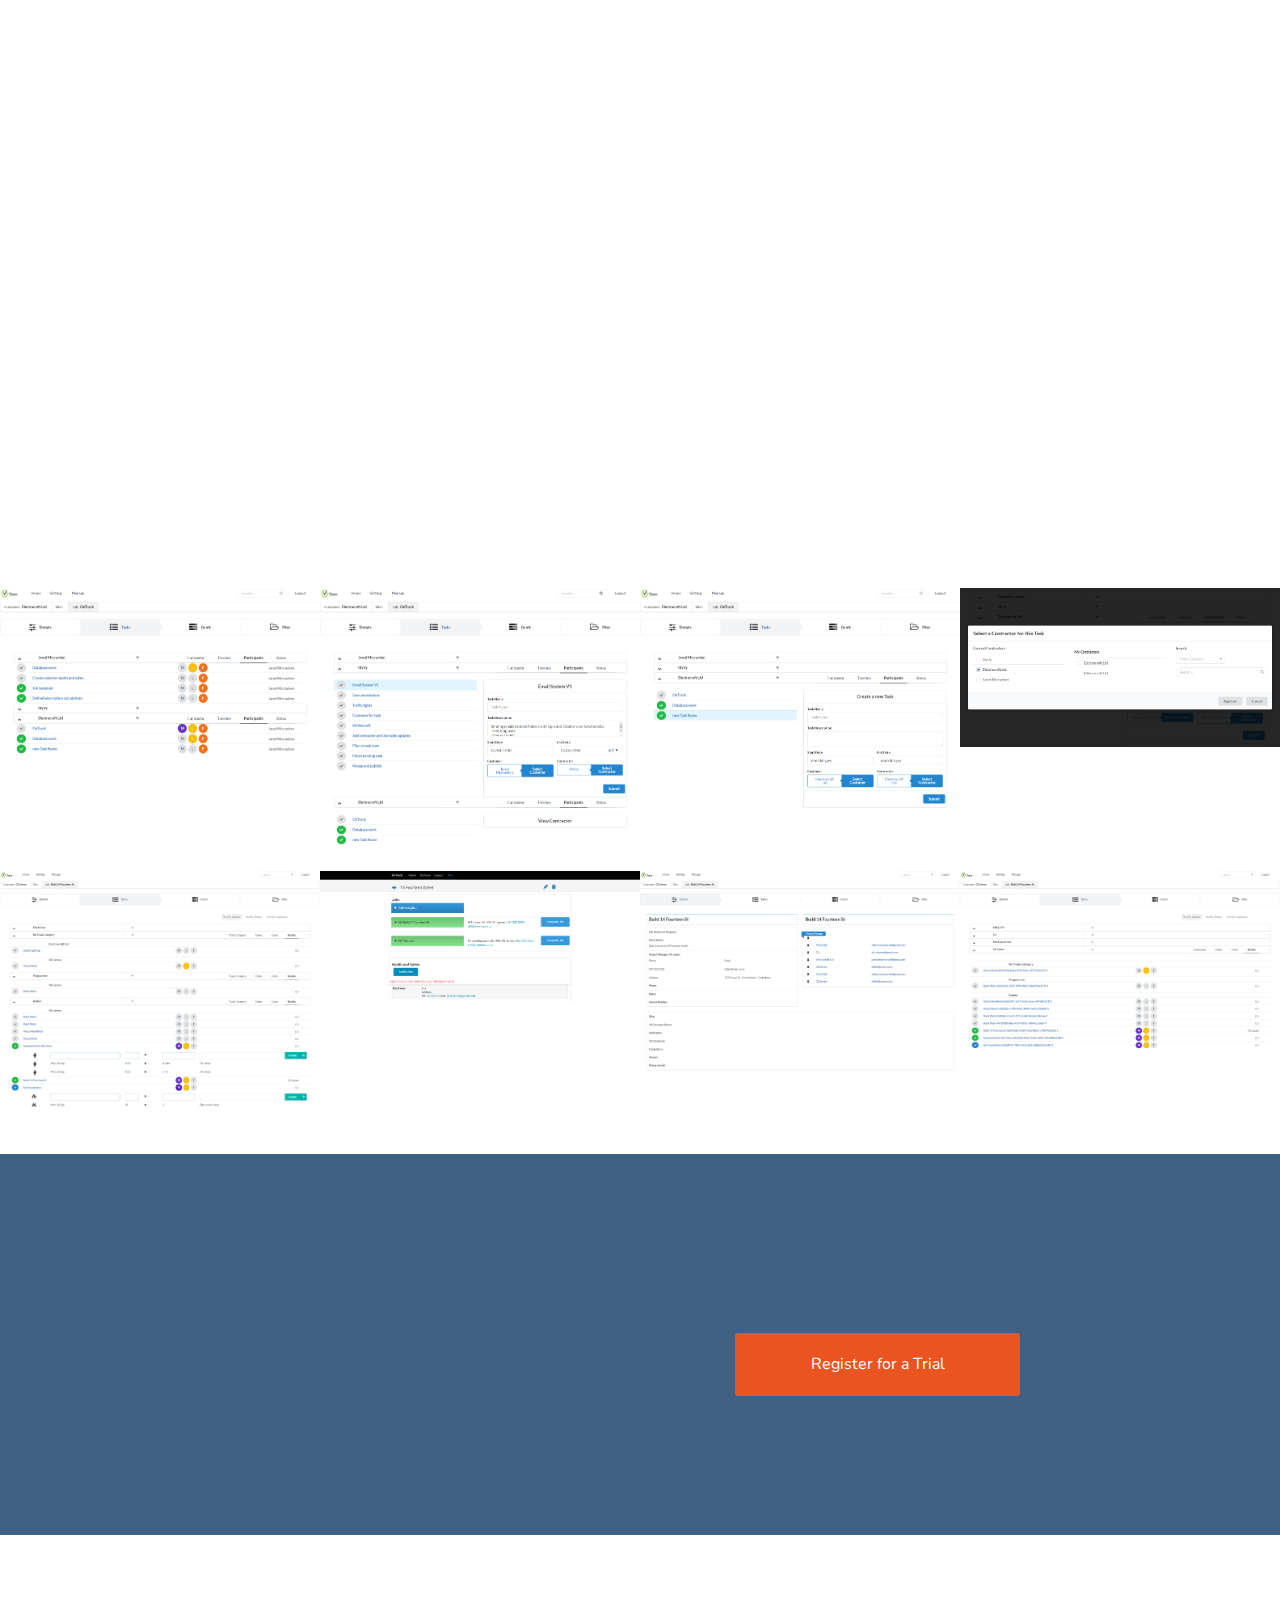
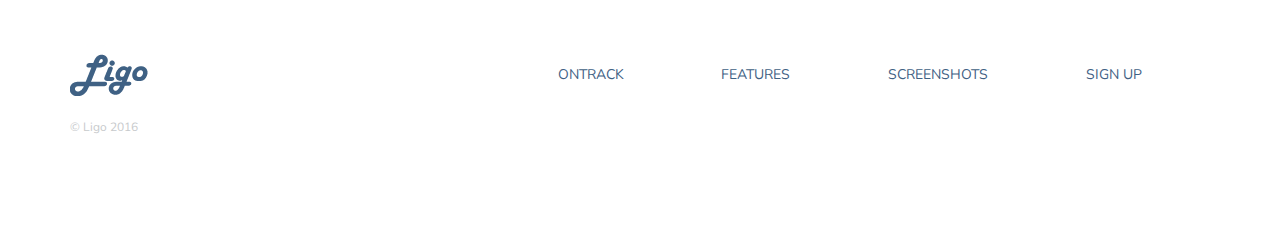
==== commit 475a3d78: "spelling" ====
--- a/index.html
+++ b/index.html
@@ -49,7 +49,7 @@
 				<div class="container">
 					<div class="row nav-wrapper">
 						<div class="col-md-6 col-sm-6 col-xs-6 text-left">
-							<a href="#"><img src="img/logo-white.png" alt="Boxify Logo"></a>
+							<a href="#"><img src="img/logo-white.png" alt="Logo"></a>
 						</div>
 						<div class="col-md-6 col-sm-6 col-xs-6 text-right navicon">
 							<p>MENU</p><a id="trigger-overlay" class="nav_slide_button nav-toggle" href="#"><span></span></a>
@@ -64,7 +64,7 @@
 							
 
 							<div class="col-md-offset-2 col-md-5 col-sm-12 col-xs-12">
-								<input type="text" class=" use-input form-control " placeholder="Enter your business email">
+								<input type="text" class=" use-input form-control " placeholder="Your business email">
 							</div>
 							<a href="#" class="use-btn animated fadeInUp col-md-3 col-sm-12 col-xs-12 text-center">Register for a Trial</a> 
 						</div>
@@ -105,7 +105,7 @@
 							<blockquote class="team-quote">
 							
 								<div class="logo-quote text-right">
-									<a href="http://tympanus.net/codrops/"><img src="img/codrops-logo.png" alt="Codrops Logo"></a>
+									<a href="#"><img src="img/codrops-logo.png" alt="Logo"></a>
 								</div>
 							</blockquote>
 						</div>
@@ -310,7 +310,7 @@
 					<div class="col-md-12 text-center wp4">
 						<h1>Seen Enough?</h1>
 						<div class="col-md-offset-2 col-md-5 col-sm-12 col-xs-12">
-								<input type="text" class=" use-input form-control " placeholder="Enter your business email">
+								<input type="text" class=" use-input form-control " placeholder="Your business email">
 							</div>
 							<a href="#" class="use-btn animated fadeInUp col-md-3 col-sm-12 col-xs-12 text-center">Register for a Trial</a>					</div>
 				</div>
@@ -358,14 +358,16 @@
 		<script src="js/waypoints.min.js"></script>
 		<script src="js/bootstrap.min.js"></script>
 		<script src="js/min/scripts-min.js"></script>
-		<!-- Google Analytics: change UA-XXXXX-X to be your site's ID. -->
 		<script>
-		(function(b,o,i,l,e,r){b.GoogleAnalyticsObject=l;b[l]||(b[l]=
-		function(){(b[l].q=b[l].q||[]).push(arguments)});b[l].l=+new Date;
-		e=o.createElement(i);r=o.getElementsByTagName(i)[0];
-		e.src='//www.google-analytics.com/analytics.js';
-		r.parentNode.insertBefore(e,r)}(window,document,'script','ga'));
-		ga('create','UA-XXXXX-X');ga('send','pageview');
+	  (function(i,s,o,g,r,a,m){i['GoogleAnalyticsObject']=r;i[r]=i[r]||function(){
+	  (i[r].q=i[r].q||[]).push(arguments)},i[r].l=1*new Date();a=s.createElement(o),
+	  m=s.getElementsByTagName(o)[0];a.async=1;a.src=g;m.parentNode.insertBefore(a,m)
+	  })(window,document,'script','//www.google-analytics.com/analytics.js','ga');
+
+	  ga('create', 'UA-71250097-1', 'auto');
+	  ga('send', 'pageview');
+
+	</script>
 		</script>
 	</body>
 </html>
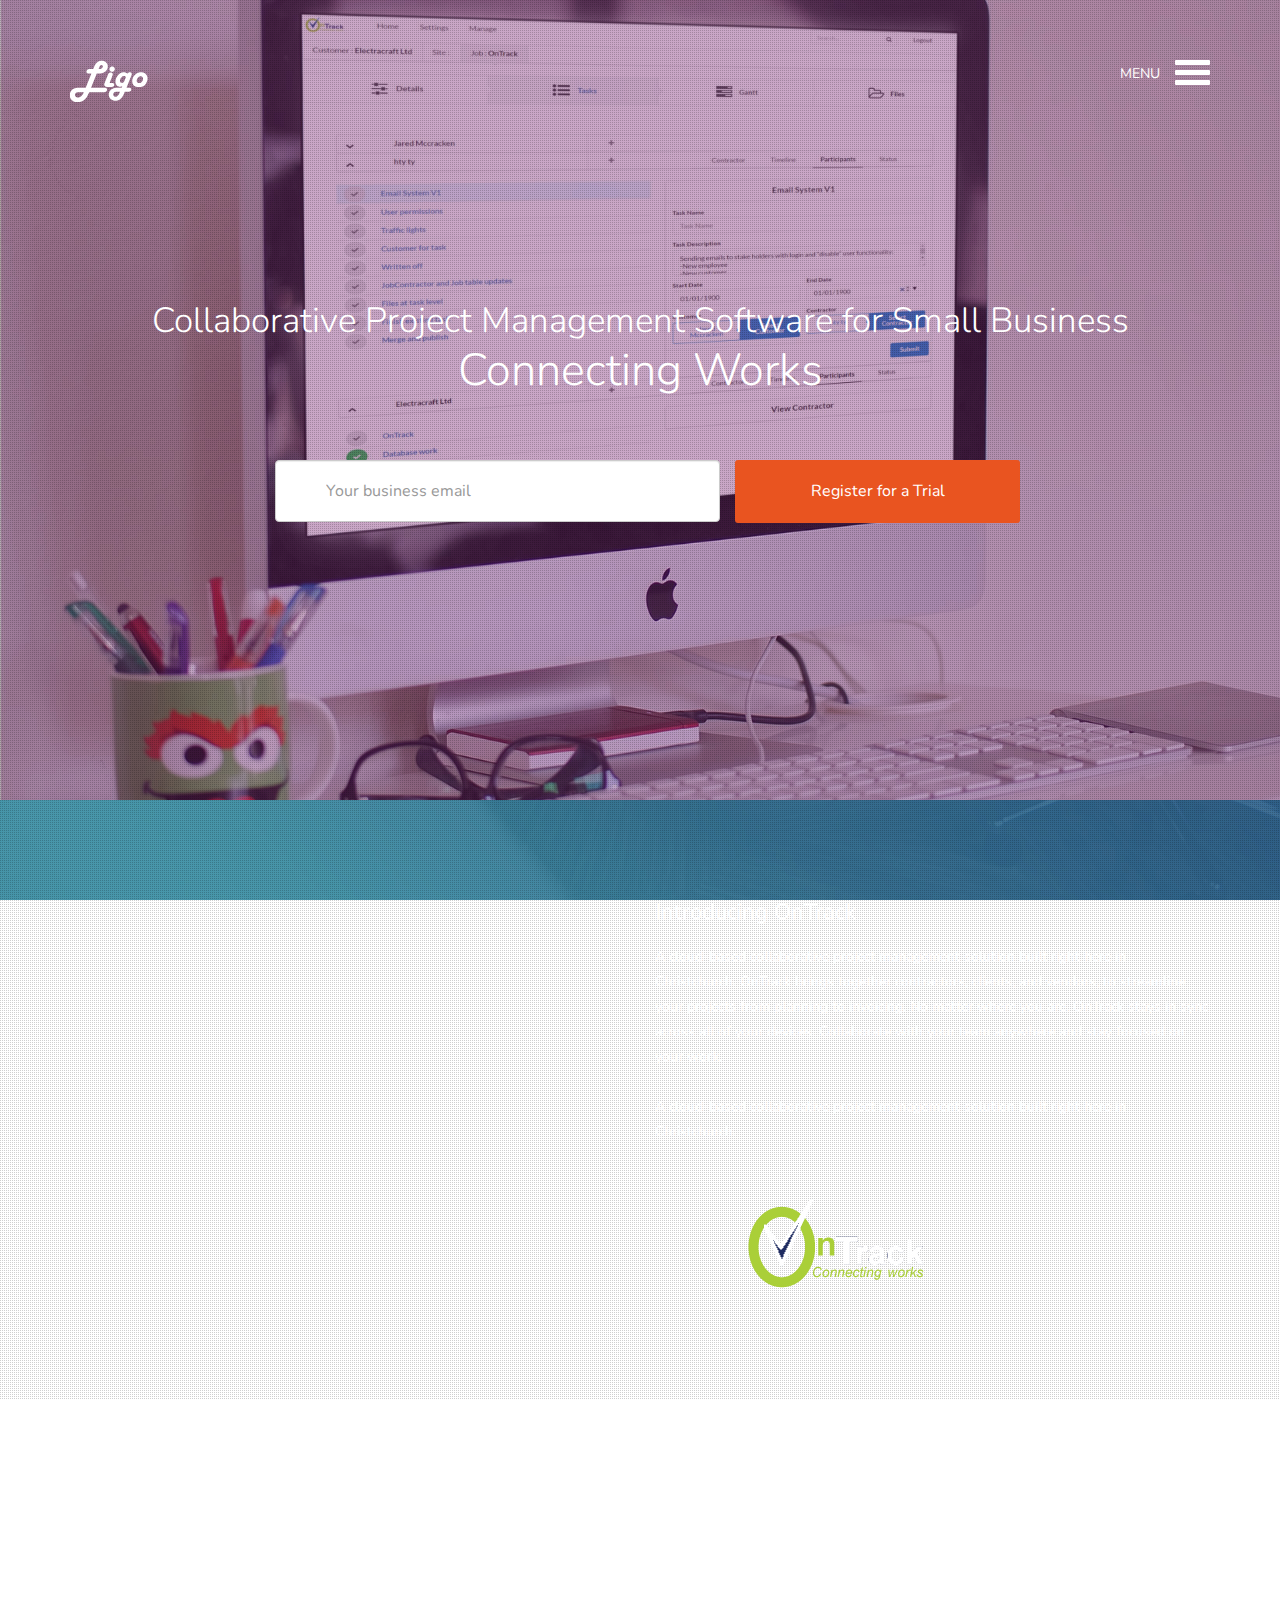
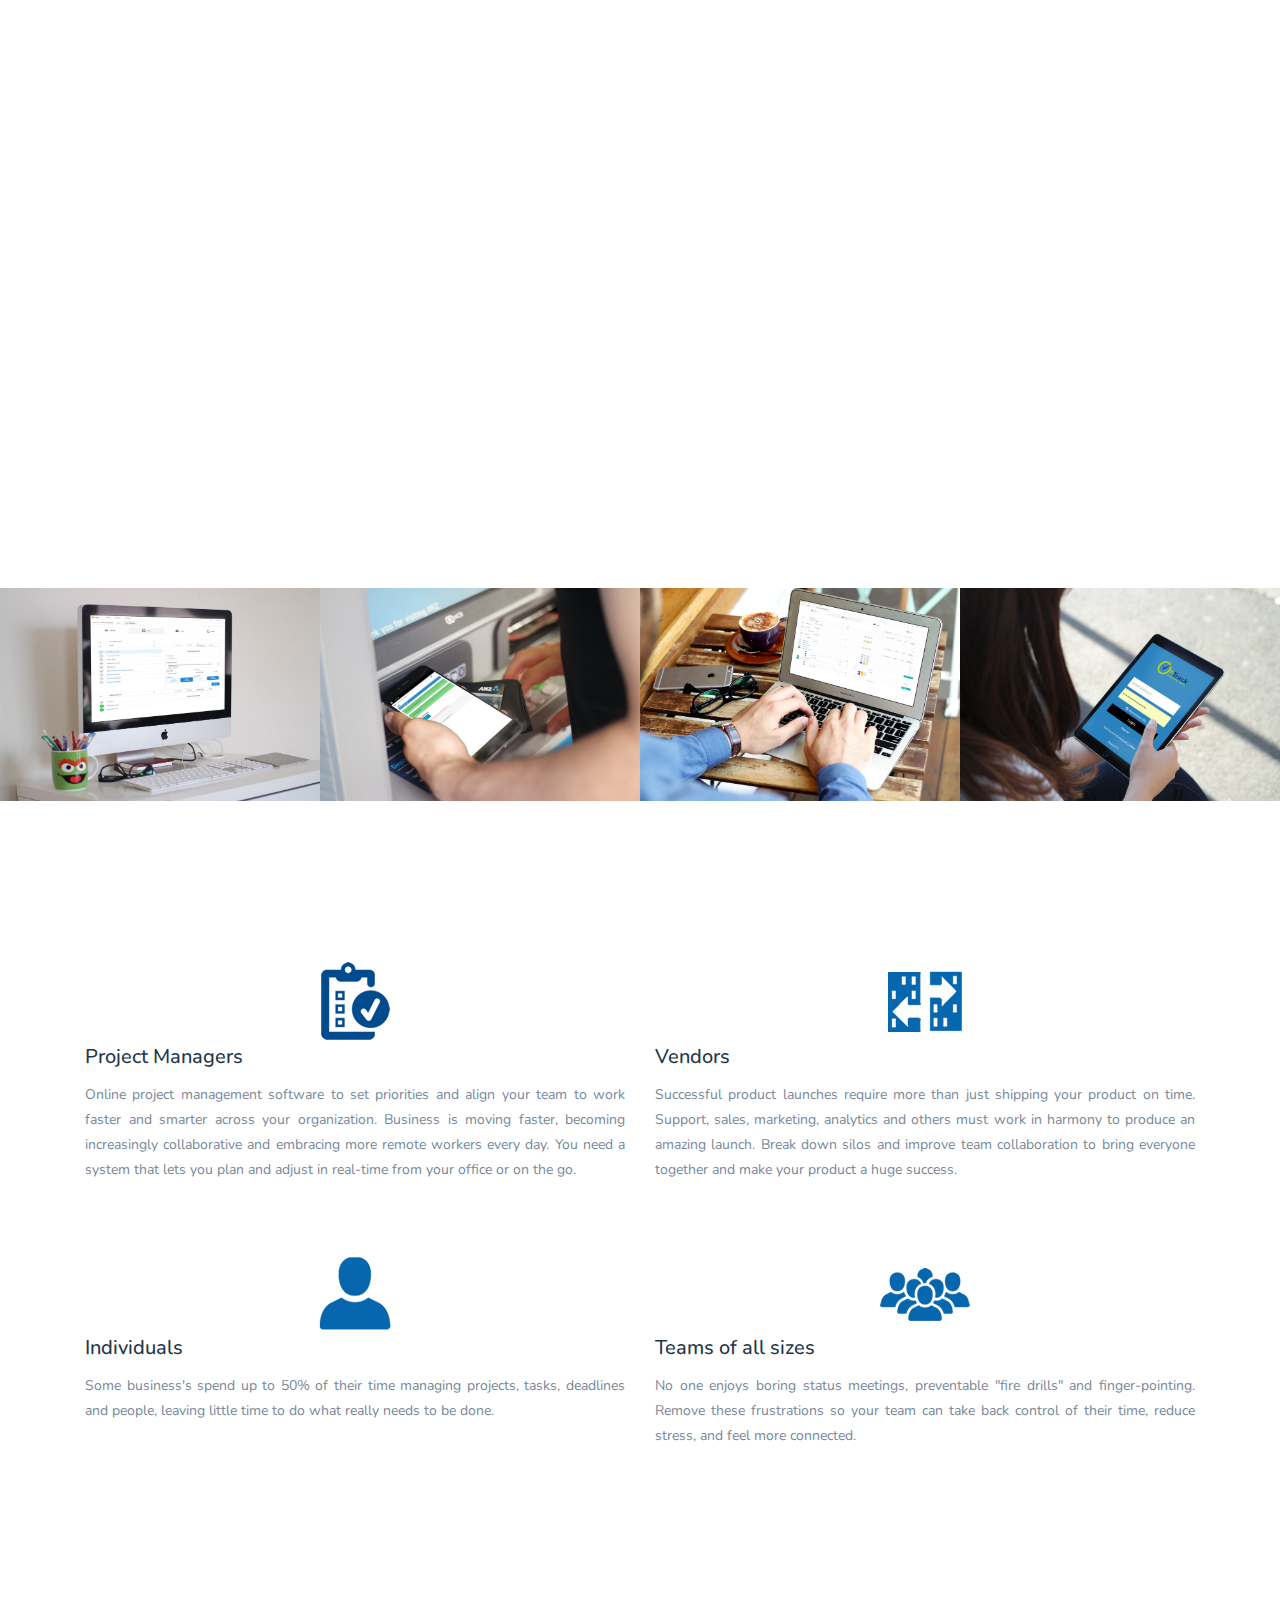
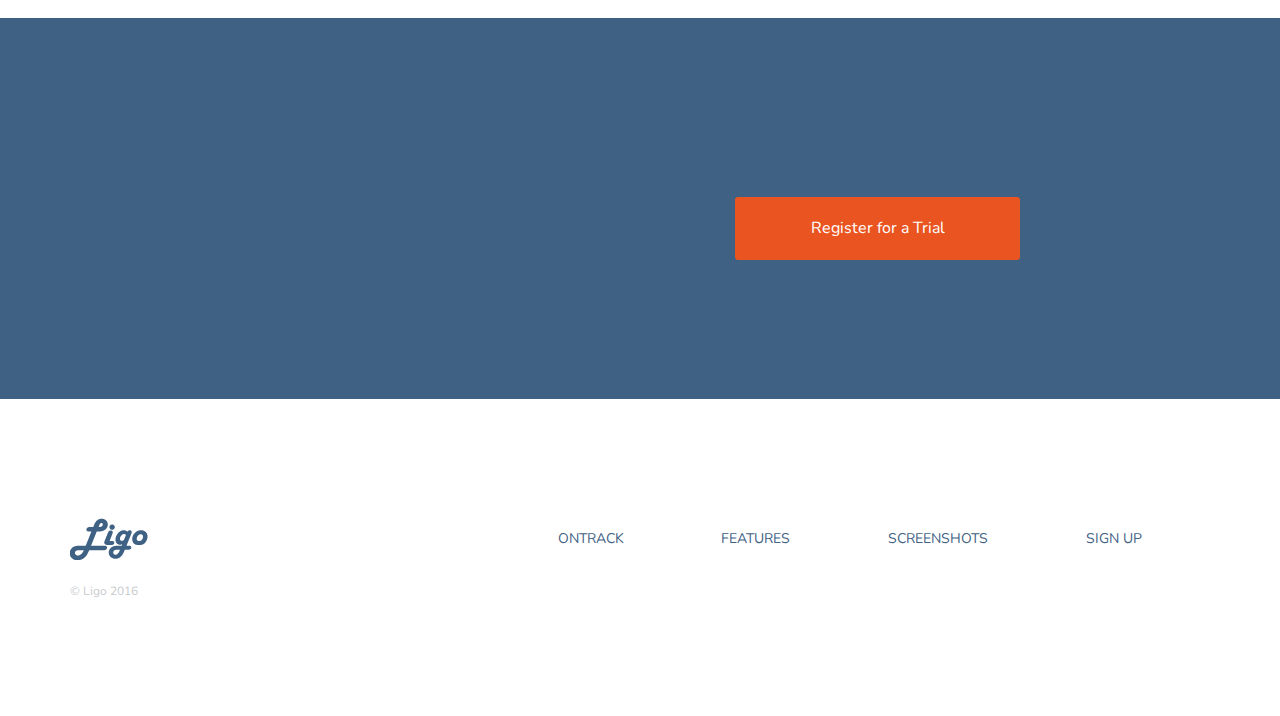
==== commit 61888025: "extra section" ====
--- a/index.html
+++ b/index.html
@@ -194,10 +194,10 @@
 					<ul class="grid">
 						<li>
 							<figure>
-								<img src="img/one.png" alt="Screenshot 01">
+								<img src="img/aone.jpg" alt="Screenshot 01">
 								<figcaption>
 								<div class="caption-content">
-									<a href="img/large/one.png" class="single_image">
+									<a href="img/large/aone.jpg" class="single_image">
 										<i class="fa fa-search"></i><br>
 										<p>OnTrack</p>
 									</a>
@@ -207,10 +207,10 @@
 						</li>
 						<li>
 							<figure>
-								<img src="img/two.png" alt="Screenshot 01">
+								<img src="img/atwo.jpg" alt="Screenshot 01">
 								<figcaption>
 								<div class="caption-content">
-									<a href="img/large/two.png" class="single_image">
+									<a href="img/large/atwo.jpg" class="single_image">
 										<i class="fa fa-search"></i><br>
 										<p>OnTrack</p>
 									</a>
@@ -220,10 +220,10 @@
 						</li>
 						<li>
 							<figure>
-								<img src="img/three.png" alt="Screenshot 01">
+								<img src="img/athree.jpg" alt="Screenshot 01">
 								<figcaption>
 								<div class="caption-content">
-									<a href="img/large/three.png" class="single_image">
+									<a href="img/large/athree.jpg" class="single_image">
 										<i class="fa fa-search"></i><br>
 										<p>OnTrack</p>
 									</a>
@@ -233,10 +233,10 @@
 						</li>
 						<li>
 							<figure>
-								<img src="img/four.png" alt="Screenshot 01">
+								<img src="img/afour.jpg" alt="Screenshot 01">
 								<figcaption>
 								<div class="caption-content">
-									<a href="img/large/four.png" class="single_image">
+									<a href="img/large/afour.jpg" class="single_image">
 										<i class="fa fa-search"></i><br>
 										<p>OnTrack</p>
 									</a>
@@ -246,64 +246,62 @@
 						</li>
 					</ul>
 				</div>
-				<div class="row">
-					<ul class="grid">
-						<li>
-							<figure>
-								<img src="img/five.png" alt="Screenshot 01">
-								<figcaption>
-								<div class="caption-content">
-									<a href="img/large/five.png" class="single_image">
-										<i class="fa fa-search"></i><br>
-										<p>OnTrack</p>
-									</a>
-								</div>
-								</figcaption>
-							</figure>
-						</li>
-						<li>
-							<figure>
-								<img src="img/six.png" alt="Screenshot 01">
-								<figcaption>
-								<div class="caption-content">
-									<a href="img/large/six.png" class="single_image">
-										<i class="fa fa-search"></i><br>
-										<p>OnTrack</p>
-									</a>
-								</div>
-								</figcaption>
-							</figure>
-						</li>
-						<li>
-							<figure>
-								<img src="img/seven.png" alt="Screenshot 01">
-								<figcaption>
-								<div class="caption-content">
-									<a href="img/large/seven.png" class="single_image">
-										<i class="fa fa-search"></i><br>
-										<p>OnTrack</p>
-									</a>
-								</div>
-								</figcaption>
-							</figure>
-						</li>
-						<li>
-							<figure>
-								<img src="img/eight.png" alt="Screenshot 01">
-								<figcaption>
-								<div class="caption-content">
-									<a href="img/large/eight.png" class="single_image">
-										<i class="fa fa-search"></i><br>
-										<p>OnTrack</p>
-									</a>
-								</div>
-								</figcaption>
-							</figure>
-						</li>
-					</ul>
-				</div>
-			</div>
-		</section>
+			</div>
+		</section>
+
+		<section class="features-list" id="features">
+			<div class="container">
+				
+				<div class="row">
+					<div class="col-md-12">
+
+						<div class="col-md-6 bump delay-1s">
+							<div class="text-center upsize">
+								<img src="img/b-icon.png" class="upsize"> 
+							</div>
+							<div class="text-justify">
+								<h1>Project Managers</h1>
+								<p>Online project management software to set priorities and align your team to work faster and smarter across your organization. Business is moving faster, becoming increasingly collaborative and embracing more remote workers every day. You need a system that lets you plan and adjust in real-time from your office or on the go.</p>
+							</div>
+						</div>
+						<div class="col-md-6 bump delay-1s">
+							<div class="text-center upsize">
+								<img src="img/a-icon.png" class="upsize"> 
+							</div>
+							<div class="text-justify">
+								<h1>Vendors</h1>
+								<p>Successful product launches require more than just shipping your product on time. Support, sales, marketing, analytics and others must work in harmony to produce an amazing launch. Break down silos and improve team collaboration to bring everyone together and make your product a huge success. </a>
+							</div>
+						</div>
+					</div>
+				</div>
+				<div class="row">
+					<div class="col-md-12">
+						<div class="col-md-6 bump delay-1s">
+							<div class="text-center upsize">
+								<img src="img/c-icon.png" class="upsize"> 
+							</div>
+							<div class="text-justify">
+								<h1>Individuals</h1>
+								<p>Some business's spend up to 50% of their time managing projects, tasks, deadlines and people, leaving little time to do what really needs to be done.</p>
+							</div>
+						</div>
+						<div class="col-md-6 bump delay-1s">
+							<div class="text-center upsize">
+								<img src="img/d-icon.png" class="upsize"> 
+							</div>
+							<div class=" text-justify">
+								<h1>Teams of all sizes</h1>
+								<p>No one enjoys boring status meetings, preventable "fire drills" and finger-pointing. Remove these frustrations so your team can take back control of their time, reduce stress, and feel more connected. </a>
+							</div>
+						</div>
+				    </div>
+				</div>
+				
+			</div>
+		</section>
+
+
 		<section class="download" id="download">
 			<div class="container">
 				<div class="row">
@@ -359,13 +357,15 @@
 		<script src="js/bootstrap.min.js"></script>
 		<script src="js/min/scripts-min.js"></script>
 		<script>
-	  (function(i,s,o,g,r,a,m){i['GoogleAnalyticsObject']=r;i[r]=i[r]||function(){
-	  (i[r].q=i[r].q||[]).push(arguments)},i[r].l=1*new Date();a=s.createElement(o),
-	  m=s.getElementsByTagName(o)[0];a.async=1;a.src=g;m.parentNode.insertBefore(a,m)
-	  })(window,document,'script','//www.google-analytics.com/analytics.js','ga');
-
-	  ga('create', 'UA-71250097-1', 'auto');
-	  ga('send', 'pageview');
+
+  (function(i,s,o,g,r,a,m){i['GoogleAnalyticsObject']=r;i[r]=i[r]||function(){
+  (i[r].q=i[r].q||[]).push(arguments)},i[r].l=1*new Date();a=s.createElement(o),
+  m=s.getElementsByTagName(o)[0];a.async=1;a.src=g;m.parentNode.insertBefore(a,m)
+  })(window,document,'script','https://www.google-analytics.com/analytics.js','ga');
+
+  ga('create', 'UA-71250097-2', 'auto');
+  ga('send', 'pageview');
+
 
 	</script>
 		</script>
